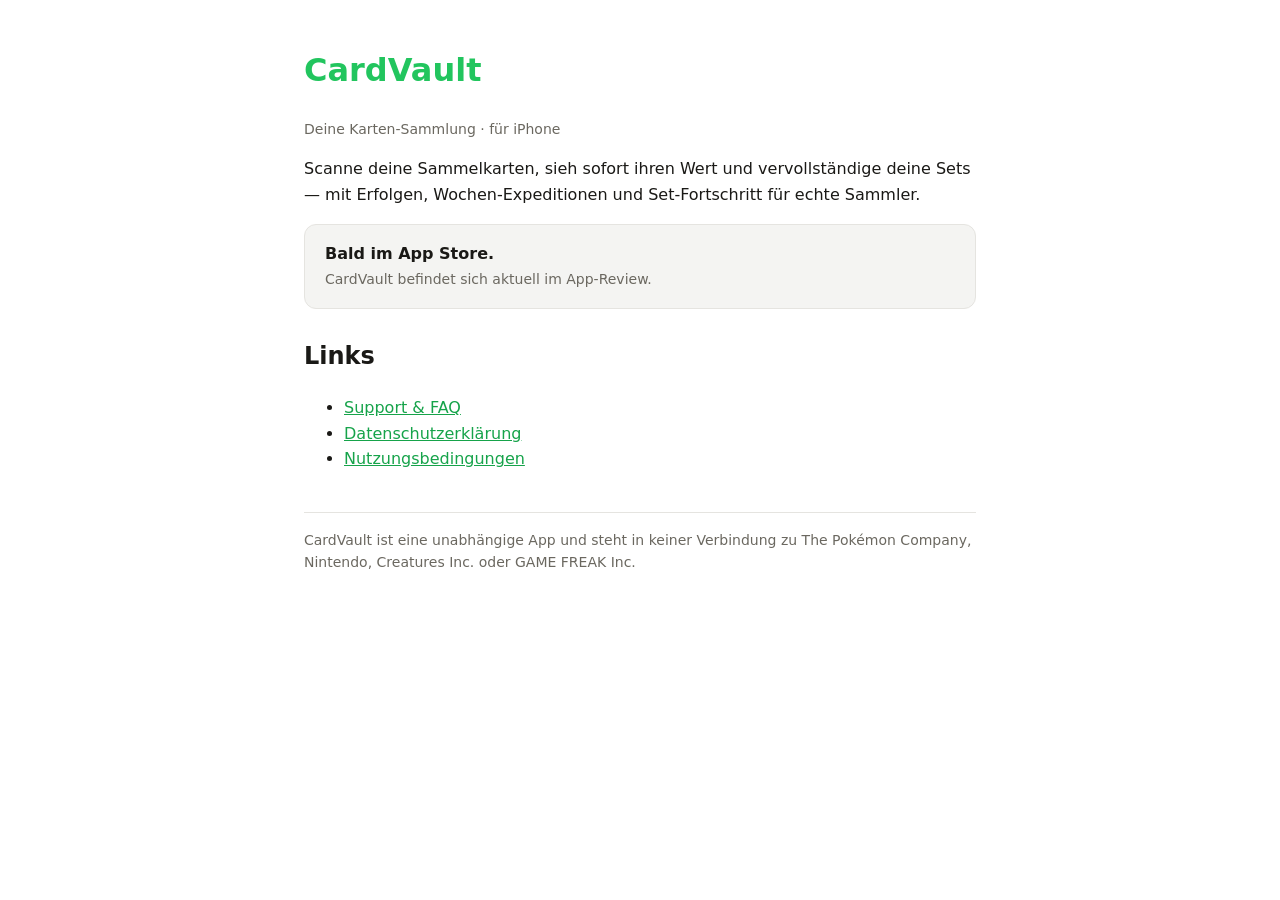
==== index.html @ 4d2f5e1e "CardVault public pages: landing, support, privacy, terms Co-Authored-By: Claude Fable 5 <noreply@ant" ====
<!DOCTYPE html>
<html lang="de">
<head>
<meta charset="utf-8" />
<meta name="viewport" content="width=device-width, initial-scale=1" />
<title>CardVault — Deine Karten-Sammlung</title>
<meta name="description" content="CardVault: Sammelkarten scannen, Wert sehen, Sets vervollständigen. Für iPhone." />
<link rel="stylesheet" href="assets.css" />
</head>
<body>
<h1>CardVault</h1>
<p class="muted">Deine Karten-Sammlung · für iPhone</p>

<p>Scanne deine Sammelkarten, sieh sofort ihren Wert und vervollständige deine Sets —
mit Erfolgen, Wochen-Expeditionen und Set-Fortschritt für echte Sammler.</p>

<div class="card">
  <strong>Bald im App Store.</strong><br />
  <span class="muted">CardVault befindet sich aktuell im App-Review.</span>
</div>

<h2>Links</h2>
<ul>
  <li><a href="support.html">Support &amp; FAQ</a></li>
  <li><a href="legal/privacy.html">Datenschutzerklärung</a></li>
  <li><a href="legal/terms.html">Nutzungsbedingungen</a></li>
</ul>

<footer>
CardVault ist eine unabhängige App und steht in keiner Verbindung zu The Pokémon Company,
Nintendo, Creatures Inc. oder GAME FREAK Inc.
</footer>
</body>
</html>
---- assets.css ----
/* CardVault — shared page styling */
:root {
  --brand: #22C55E; --brand-d: #16A34A;
  --text: #1A1916; --muted: #6B6860; --bg: #FFFFFF; --surface: #F4F4F2; --border: #E5E4E0;
}
@media (prefers-color-scheme: dark) {
  :root { --text: #ECEAE4; --muted: #9B9890; --bg: #15171A; --surface: #1E2126; --border: #2C3036; }
}
* { box-sizing: border-box; }
body {
  font-family: -apple-system, system-ui, sans-serif;
  max-width: 720px; margin: 0 auto; padding: 24px;
  color: var(--text); background: var(--bg); line-height: 1.6;
}
h1 { color: var(--brand); }
h2 { margin-top: 28px; }
a { color: var(--brand-d); }
.muted { color: var(--muted); font-size: 14px; }
.card { background: var(--surface); border: 1px solid var(--border); border-radius: 12px; padding: 16px 20px; margin: 12px 0; }
footer { margin-top: 40px; padding-top: 16px; border-top: 1px solid var(--border); font-size: 14px; color: var(--muted); }
footer a { color: var(--muted); }
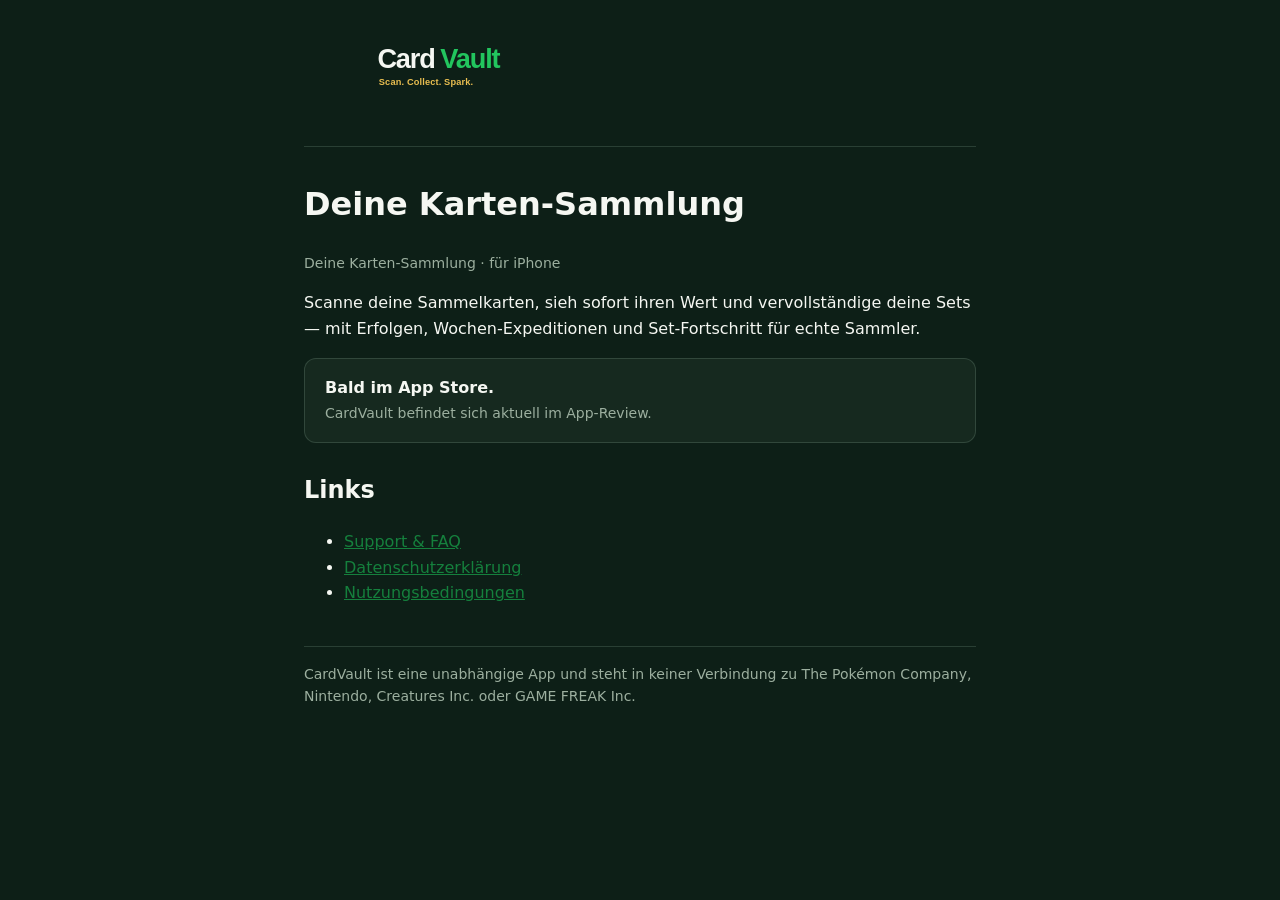
==== commit 2c619cec: "feat: add CardVault website brand assets" ====
--- a/index.html
+++ b/index.html
@@ -5,10 +5,14 @@
 <meta name="viewport" content="width=device-width, initial-scale=1" />
 <title>CardVault — Deine Karten-Sammlung</title>
 <meta name="description" content="CardVault: Sammelkarten scannen, Wert sehen, Sets vervollständigen. Für iPhone." />
+<link rel="icon" href="favicon.svg" type="image/svg+xml" />
+<link rel="alternate icon" href="favicon.ico" sizes="32x32" />
+<link rel="apple-touch-icon" href="apple-touch-icon.png" />
 <link rel="stylesheet" href="assets.css" />
 </head>
 <body>
-<h1>CardVault</h1>
+<header class="site-header"><a href="index.html" aria-label="CardVault Startseite"><img src="logo.svg" alt="CardVault" /></a></header>
+<h1>Deine Karten-Sammlung</h1>
 <p class="muted">Deine Karten-Sammlung · für iPhone</p>
 
 <p>Scanne deine Sammelkarten, sieh sofort ihren Wert und vervollständige deine Sets —
--- a/assets.css
+++ b/assets.css
@@ -1,10 +1,10 @@
 /* CardVault — shared page styling */
 :root {
-  --brand: #22C55E; --brand-d: #16A34A;
-  --text: #1A1916; --muted: #6B6860; --bg: #FFFFFF; --surface: #F4F4F2; --border: #E5E4E0;
+  --brand: #22C55E; --brand-d: #15803D; --gold: #E9BE50;
+  --text: #F5F7F2; --muted: #9CAF9F; --bg: #0D1F17; --surface: #16291F; --border: rgba(210,255,225,.14);
 }
 @media (prefers-color-scheme: dark) {
-  :root { --text: #ECEAE4; --muted: #9B9890; --bg: #15171A; --surface: #1E2126; --border: #2C3036; }
+  :root { --text: #F5F7F2; --muted: #9CAF9F; --bg: #0D1F17; --surface: #16291F; --border: rgba(210,255,225,.14); }
 }
 * { box-sizing: border-box; }
 body {
@@ -12,10 +12,13 @@
   max-width: 720px; margin: 0 auto; padding: 24px;
   color: var(--text); background: var(--bg); line-height: 1.6;
 }
-h1 { color: var(--brand); }
+h1 { color: var(--text); }
 h2 { margin-top: 28px; }
 a { color: var(--brand-d); }
 .muted { color: var(--muted); font-size: 14px; }
 .card { background: var(--surface); border: 1px solid var(--border); border-radius: 12px; padding: 16px 20px; margin: 12px 0; }
 footer { margin-top: 40px; padding-top: 16px; border-top: 1px solid var(--border); font-size: 14px; color: var(--muted); }
 footer a { color: var(--muted); }
+.site-header { padding: 6px 0 28px; border-bottom: 1px solid var(--border); margin-bottom: 32px; }
+.site-header a { display: inline-block; line-height: 0; }
+.site-header img { display: block; width: min(260px, 72vw); height: auto; }
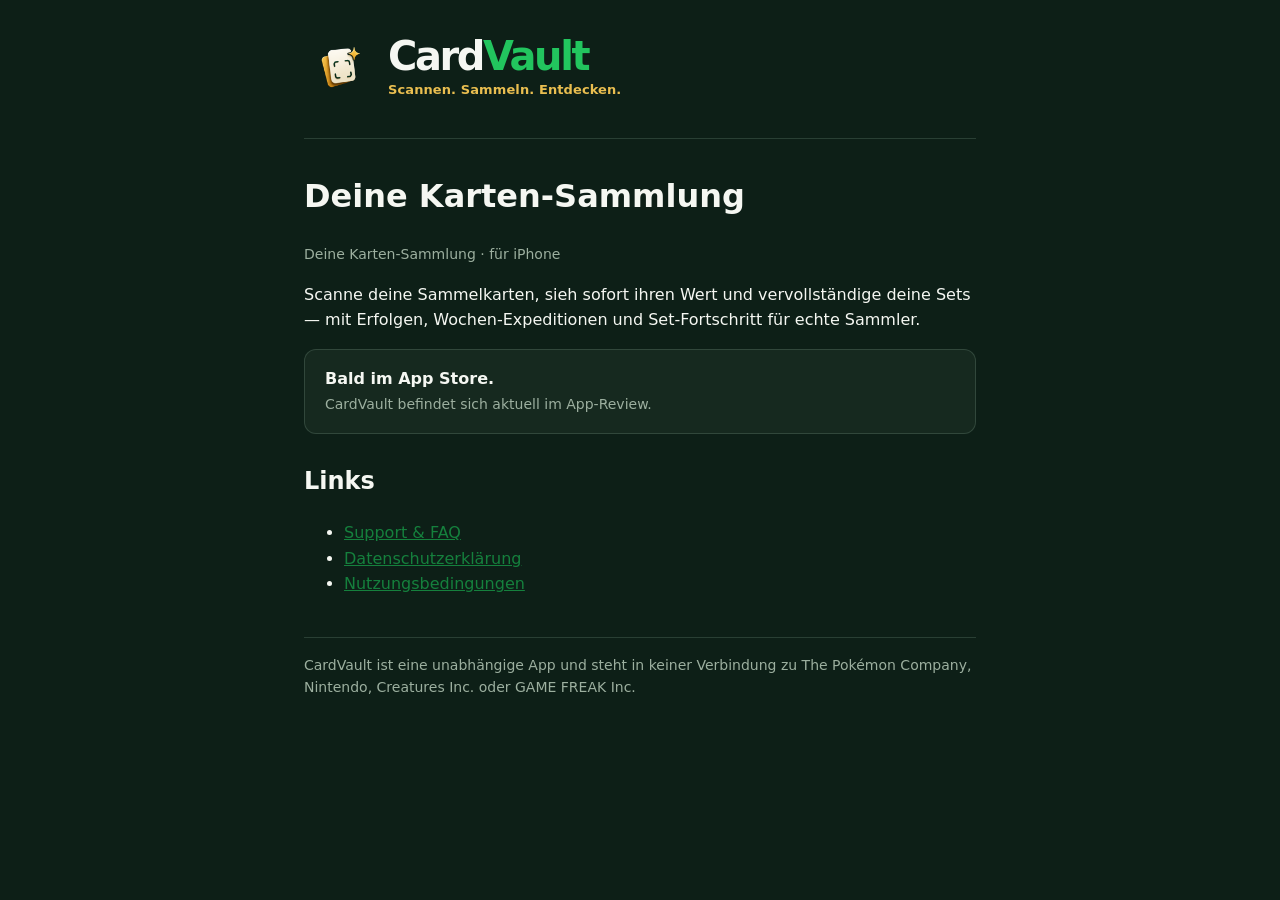
==== commit 354a3740: "fix: restore German website brand lockup" ====
--- a/index.html
+++ b/index.html
@@ -11,7 +11,12 @@
 <link rel="stylesheet" href="assets.css" />
 </head>
 <body>
-<header class="site-header"><a href="index.html" aria-label="CardVault Startseite"><img src="logo.svg" alt="CardVault" /></a></header>
+<header class="site-header">
+  <a class="brand-lockup" href="index.html" aria-label="CardVault Startseite">
+    <img class="brand-lockup__mark" src="brand-mark.svg" alt="" aria-hidden="true" />
+    <span class="brand-lockup__copy"><span class="brand-lockup__name"><span class="brand-lockup__card">Card</span><span class="brand-lockup__vault">Vault</span></span><span class="brand-lockup__claim">Scannen. Sammeln. Entdecken.</span></span>
+  </a>
+</header>
 <h1>Deine Karten-Sammlung</h1>
 <p class="muted">Deine Karten-Sammlung · für iPhone</p>
 
--- a/assets.css
+++ b/assets.css
@@ -20,5 +20,15 @@
 footer { margin-top: 40px; padding-top: 16px; border-top: 1px solid var(--border); font-size: 14px; color: var(--muted); }
 footer a { color: var(--muted); }
 .site-header { padding: 6px 0 28px; border-bottom: 1px solid var(--border); margin-bottom: 32px; }
-.site-header a { display: inline-block; line-height: 0; }
-.site-header img { display: block; width: min(260px, 72vw); height: auto; }
+.brand-lockup { display: inline-flex; align-items: center; gap: 12px; color: var(--text); line-height: 1; text-decoration: none; }
+.site-header .brand-lockup__mark { display: block; width: 72px; height: 72px; flex: none; }
+.brand-lockup__copy { display: grid; gap: 7px; }
+.brand-lockup__name { display: flex; font-family: Outfit, -apple-system, system-ui, sans-serif; font-size: 40px; font-weight: 800; letter-spacing: -2.4px; }
+.brand-lockup__card { color: var(--text); }
+.brand-lockup__vault { color: var(--brand); }
+.brand-lockup__claim { color: var(--gold); font-size: 13px; font-weight: 700; letter-spacing: .1px; }
+@media (max-width: 480px) {
+  .site-header .brand-lockup__mark { width: 60px; height: 60px; }
+  .brand-lockup__name { font-size: 34px; letter-spacing: -2px; }
+  .brand-lockup__claim { font-size: 12px; }
+}
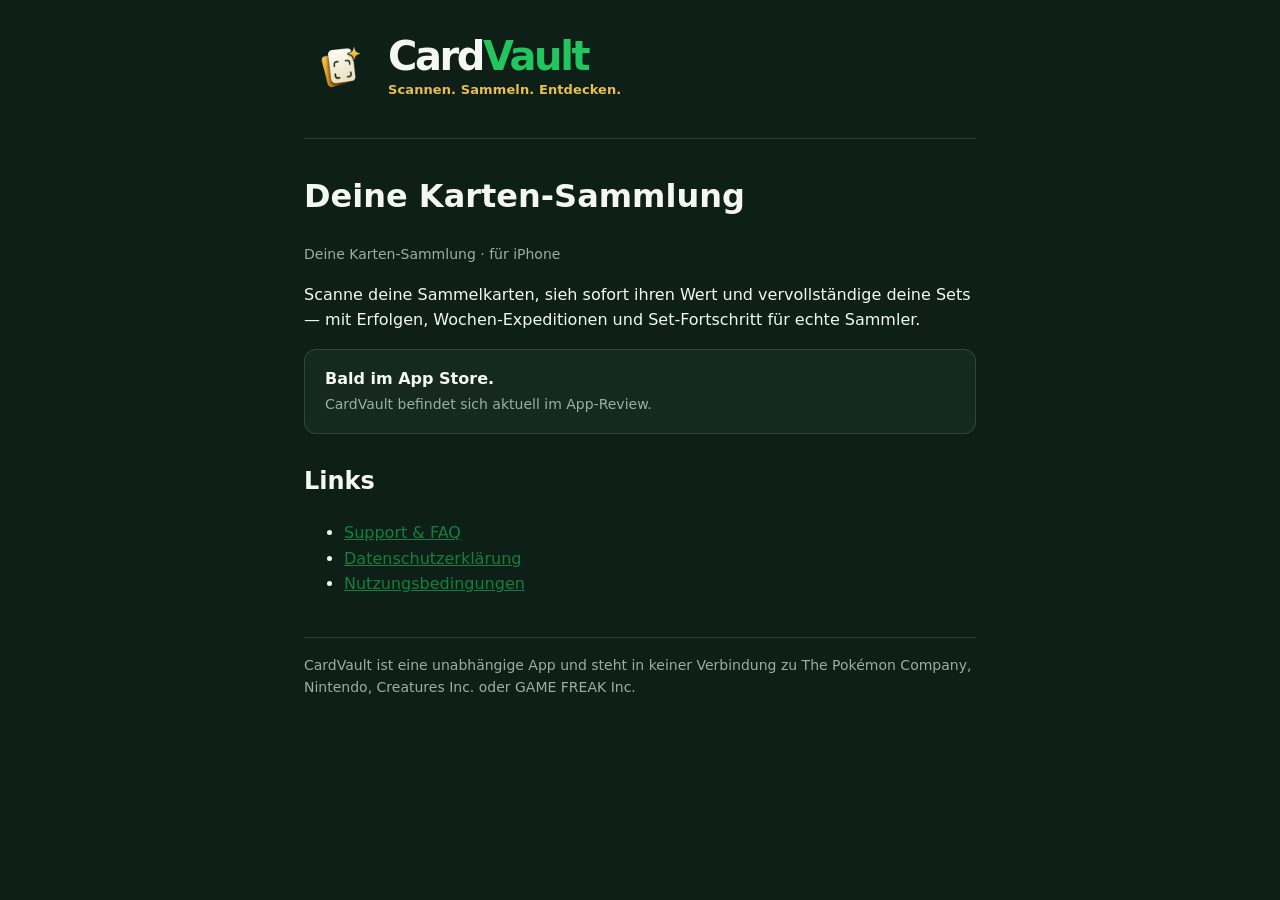
==== commit e60b8c49: "fix: use raster mark in website header" ====
--- a/index.html
+++ b/index.html
@@ -8,12 +8,12 @@
 <link rel="icon" href="favicon.svg" type="image/svg+xml" />
 <link rel="alternate icon" href="favicon.ico" sizes="32x32" />
 <link rel="apple-touch-icon" href="apple-touch-icon.png" />
-<link rel="stylesheet" href="assets.css" />
+<link rel="stylesheet" href="assets.css?v=brand-de-20260720" />
 </head>
 <body>
 <header class="site-header">
   <a class="brand-lockup" href="index.html" aria-label="CardVault Startseite">
-    <img class="brand-lockup__mark" src="brand-mark.svg" alt="" aria-hidden="true" />
+    <img class="brand-lockup__mark" src="apple-touch-icon.png?v=brand-de-20260720" alt="" aria-hidden="true" />
     <span class="brand-lockup__copy"><span class="brand-lockup__name"><span class="brand-lockup__card">Card</span><span class="brand-lockup__vault">Vault</span></span><span class="brand-lockup__claim">Scannen. Sammeln. Entdecken.</span></span>
   </a>
 </header>
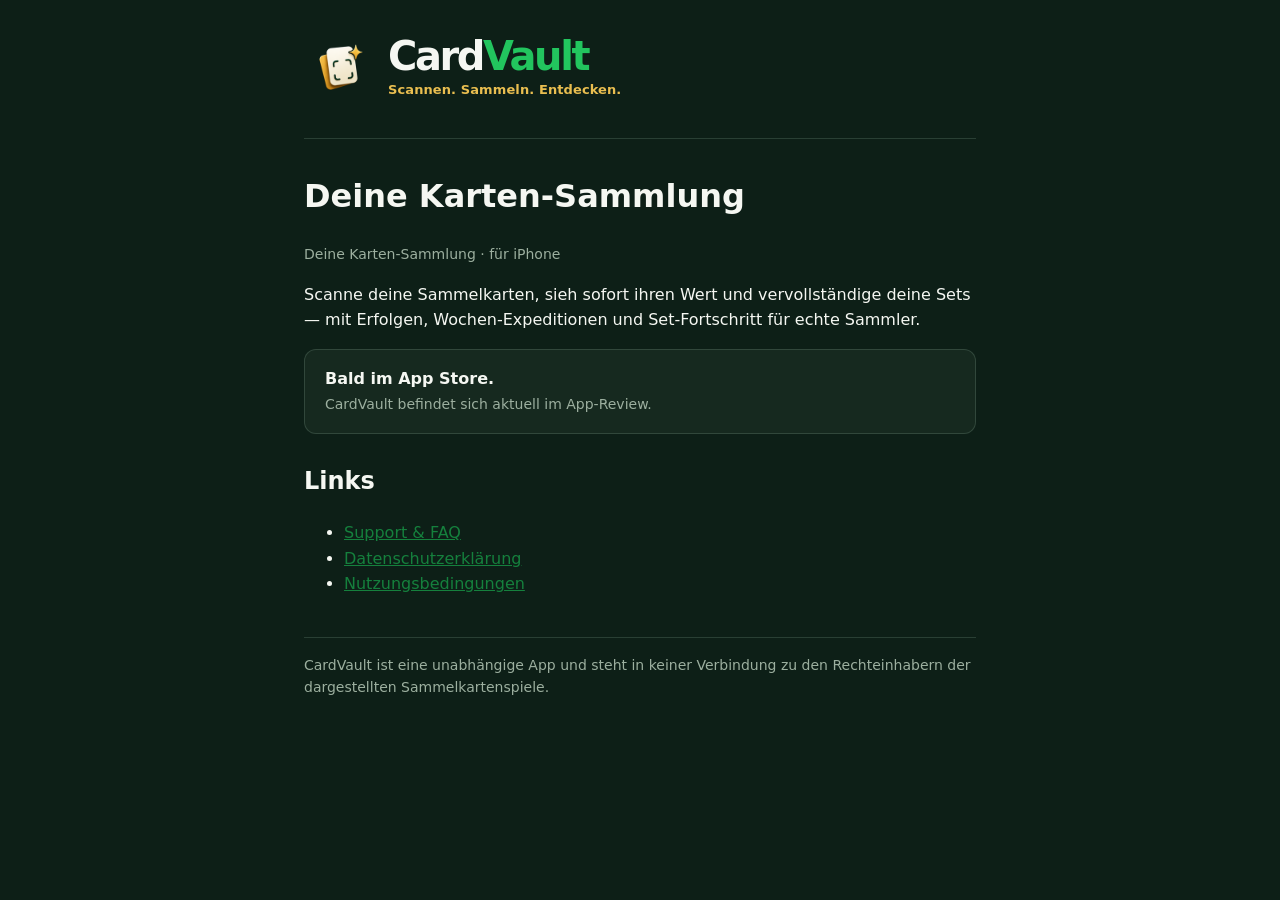
==== commit 6f3713bb: "fix: keep trademark copy out of marketing" ====
--- a/index.html
+++ b/index.html
@@ -36,8 +36,8 @@
 </ul>
 
 <footer>
-CardVault ist eine unabhängige App und steht in keiner Verbindung zu The Pokémon Company,
-Nintendo, Creatures Inc. oder GAME FREAK Inc.
+CardVault ist eine unabhängige App und steht in keiner Verbindung zu den Rechteinhabern
+der dargestellten Sammelkartenspiele.
 </footer>
 </body>
 </html>
